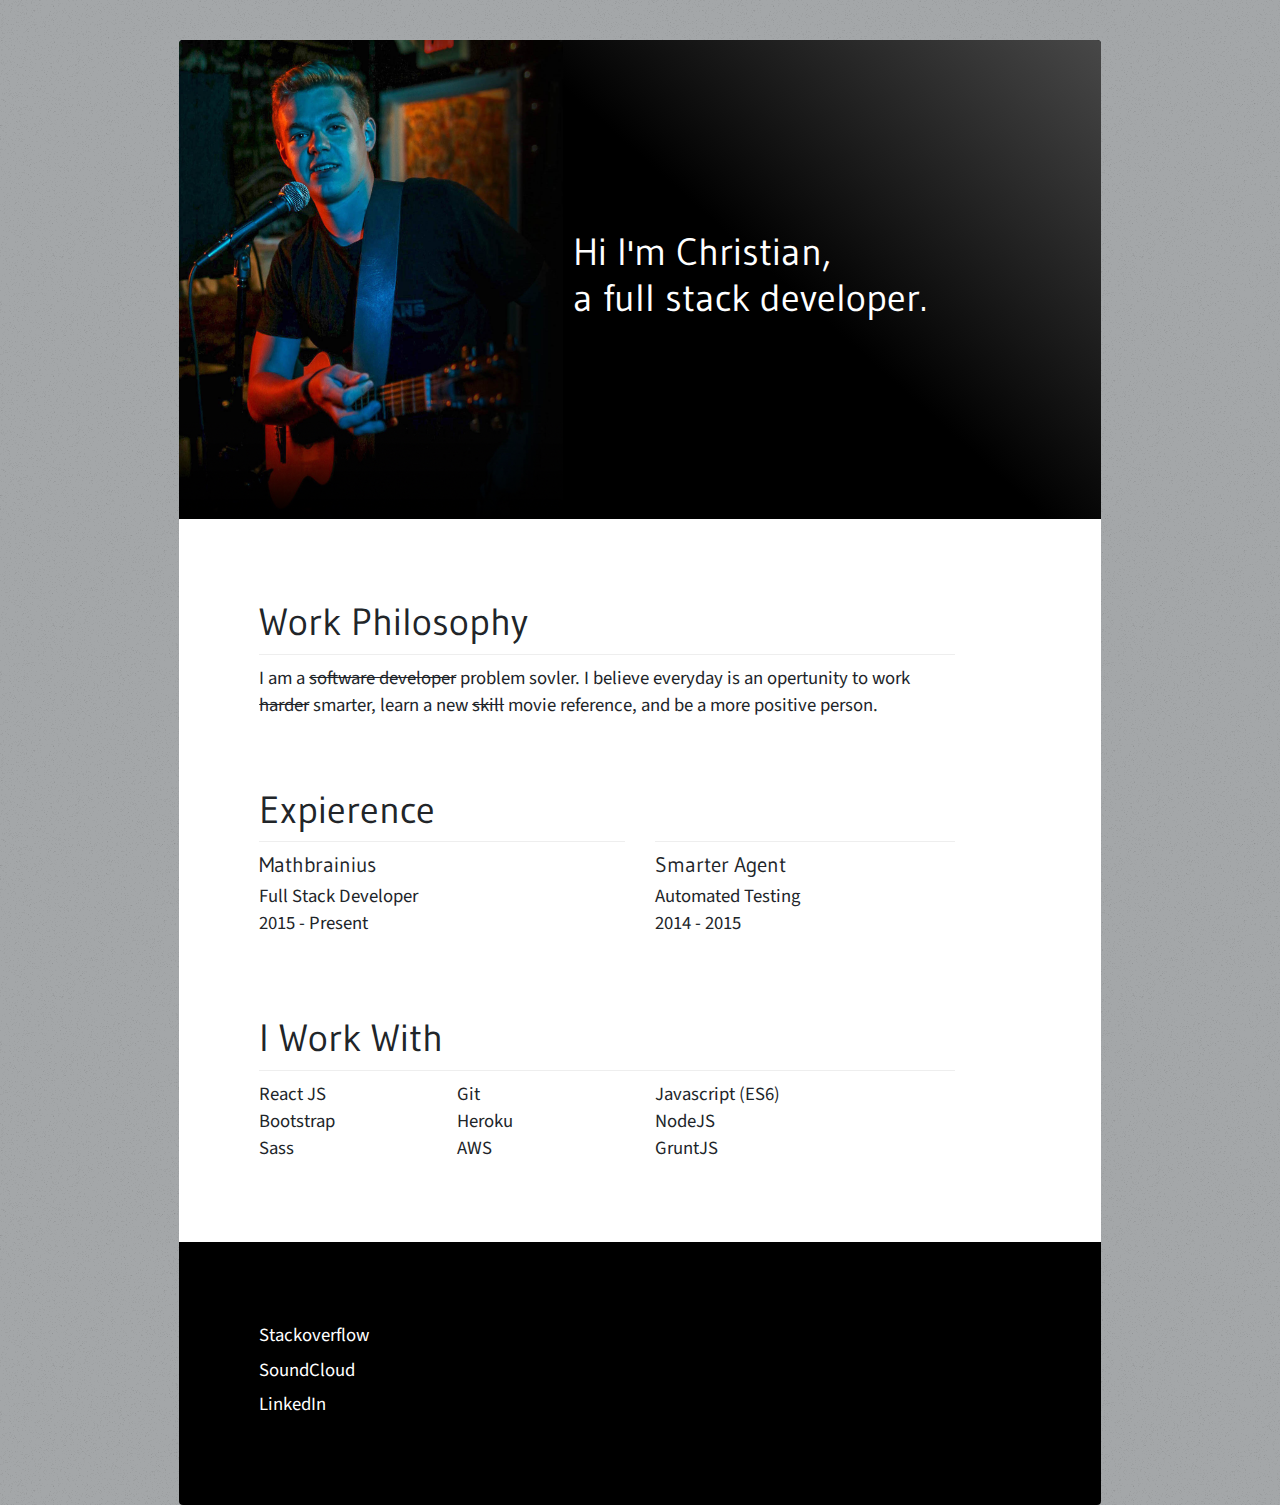
==== index.html @ 2dcd7c42 "style updates" ====
<!doctype html>

<html lang="en">
<head>
	<meta charset="utf-8">

	<title>Christian Juth</title>
	<meta name="description" content="Christian Juth">
	<meta name="author" content="Christian Juth">
    <meta name="viewport" content="width=device-width, initial-scale=1.0">

    <link rel="apple-touch-icon" sizes="57x57" href="./favicon/apple-icon-57x57.png">
	<link rel="apple-touch-icon" sizes="60x60" href="./favicon/apple-icon-60x60.png">
	<link rel="apple-touch-icon" sizes="72x72" href="./favicon/apple-icon-72x72.png">
	<link rel="apple-touch-icon" sizes="76x76" href="./favicon/apple-icon-76x76.png">
	<link rel="apple-touch-icon" sizes="114x114" href="./favicon/apple-icon-114x114.png">
	<link rel="apple-touch-icon" sizes="120x120" href="./favicon/apple-icon-120x120.png">
	<link rel="apple-touch-icon" sizes="144x144" href="./favicon/apple-icon-144x144.png">
	<link rel="apple-touch-icon" sizes="152x152" href="./favicon/apple-icon-152x152.png">
	<link rel="apple-touch-icon" sizes="180x180" href="./favicon/apple-icon-180x180.png">
	<link rel="icon" type="image/png" sizes="192x192"  href="./favicon/android-icon-192x192.png">
	<link rel="icon" type="image/png" sizes="32x32" href="./favicon/favicon-32x32.png">
	<link rel="icon" type="image/png" sizes="96x96" href="./favicon/favicon-96x96.png">
	<link rel="icon" type="image/png" sizes="16x16" href="./favicon/favicon-16x16.png">
	<link rel="manifest" href="/manifest.json">
	<meta name="msapplication-TileColor" content="#ffffff">
	<meta name="msapplication-TileImage" content="./favicon/ms-icon-144x144.png">
	<meta name="theme-color" content="#ffffff">

	<link href="https://fonts.googleapis.com/css?family=Gudea:700" rel="stylesheet">
	<link href="https://fonts.googleapis.com/css?family=Source+Sans+Pro:300,200" rel="stylesheet">

	<link rel="stylesheet" href="https://cdnjs.cloudflare.com/ajax/libs/twitter-bootstrap/4.1.3/css/bootstrap.css">
	<link rel="stylesheet" href="style.css">

	<script type="text/javascript" src="https://cdnjs.cloudflare.com/ajax/libs/jquery/3.3.1/jquery.slim.min.js"></script>
	<script type="text/javascript" src="main.js"></script>

</head>
<body>

<div class="page">
	<section class="header no-padding dark">
		<div class="row no-padding">
			<div class="col-md-5 hidden-xs profile-picture">
				<img src="profile.jpg" class="img-fluid" alt="Responsive image">
			</div>
			<div class="col-md-7 col-xs-12 gradient header-text-wrap">
				<div class="header-text">
					<h1>Hi I'm Christian, <br> a full stack developer.</h1>
				</div>
			</div>
		</div>
	</section>

	<section>

		<h1>Work Philosophy</h1>

		<div class="row">
			<div class="col-12 col-sm-11 col-lg-11">
				<hr>

				<p>I am a <s>software developer</s> problem sovler. I believe everyday is an opertunity to work <s>harder</s> smarter, learn a new <s>skill</s> movie reference, and be a more positive person. 
				</p>
			</div>
		</div>

		<br>
		<br>
		
		<h1>Expierence</h1>

		<hr class="d-sm-none">

		<div class="row">
			<div class="col-xs-12 col-sm-6 col-lg-6">
				<div class="expierence-card">
					<a href="http://www.mathbrainius.com/"><h5>Mathbrainius</h5></a>
					<p>Full Stack Developer<br>2015 - Present</p>
				</div>
			</div>
			<div class="col-xs-12 col-sm-5 col-lg-5">
				<div class="expierence-card">
					<a href="https://www.smarteragent.com/"><h5>Smarter Agent</h5></a>
					<p>Automated Testing<br>2014 - 2015</p>
				</div>
			</div>
		</div>

		<br>
		<br>

		<div class="row">
			<div class="col-xs-12 col-sm-11">
				<h1>I Work With</h1>
				<hr>
			</div>
		</div>

		<div class="row">
			<div class="col-xs-12 col-sm-3">
				<ul>
					<li>React JS</li>
				    <li>Bootstrap</li>
				    <li>Sass</li>
				</ul>
			</div>
			<div class="col-xs-12 col-sm-3">
				<ul>
					<li>Git</li>
					<li>Heroku</li>
					<li>AWS</li>
				</ul>
			</div>
			<div class="col-xs-12 col-sm-4">
				<ul>
				    <li>Javascript (ES6)</li>
				    <li>NodeJS</li>
				    <li>GruntJS</li>
				</ul>
			</div>
		</div>
	</section>

	<section class="dark">
		<ul class="extra-space">
		    <a href="https://stackoverflow.com/users/3052484/christian-juth"><li>Stackoverflow</li></a>
		    <a href="https://soundcloud.com/christianjuth/"><li>SoundCloud</li></a>
		    <a href="https://www.linkedin.com/in/christianjuth/"><li>LinkedIn</li></a>
		</ul>
	</section>
</div>
</body>
</html>
---- style.css ----
html,
body{
    margin: 0;
    padding: 0;
    height: 100%;
    width: 100%;
}

html{
	font-size: 17px;
}

body{
	background-color: #a4a7a9;
	background-image: url("texture.png");
	font-family: 'Gudea', sans-serif;
	-webkit-font-smoothing: antialiased;
	-moz-osx-font-smoothing: grayscale;
}

img{
	background-color: #000;
}

.page{
    margin-top: 40px; 
	margin-bottom: 25px;
	position: absolute;
	width: 72%;
	left: 14%;
	min-height: 100%;
	border-radius: 4px;
	overflow: hidden;
}

.gradient{
	/* fallback for old browsers */
	background: #000000;
	/* Chrome 10-25, Safari 5.1-6 */
  	background: -webkit-linear-gradient(to top right, #000000 45%, #484848); 
  	/* W3C, IE 10+/ Edge, Firefox 16+, Chrome 26+, Opera 12+, Safari 7+ */
  	background: linear-gradient(to top right, #000000 45%, #484848);
}

.dark{
	background: #000000;
}

.dark,
.dark *,
.dark *:hover,
.gradient,
.gradient *,
.gradient *:hover{
	color: #fff;
}

section{
	padding: 80px;
	min-height: 200px;
	background-color: #fff;
	overflow: hidden;
}

section.no-padding{
	padding: 0;
}

.row.no-padding{
	margin: -1px;
}

.row.no-padding > div{
	padding: 0;
}

.row.no-padding-right{
	margin-right: -1px;
}

.row.no-padding-right > div{
	padding-right: 0;
}

.header-text {
	display: -ms-flexbox;
	display: -webkit-flex;
	display: flex;

	-ms-flex-align: center;
	-webkit-align-items: center;
	-webkit-box-align: center;

	align-items: center;

	height: 100%;
    padding: 10px;
}

ul {
	list-style-type: none;
	padding: 0;
	margin: 0;
}

ul.extra-space li{
	margin-bottom: 7px;
}

hr{
    margin: 0 0 10px 0;
    border-top: 1px solid #eee;
}

a, a:hover{
	color: #212529;
}

p,
li{
	font-family: 'Source Sans Pro', sans-serif;
	font-size: 1.1rem;
    line-height: 1.6rem;
}

h1{
	font-size: calc(1.5rem + 1vw);
}

h5{
	margin-bottom: 5px;
}

.expierence-card{
	border-top: 1px solid #eee;
    padding: 10px 0;
}



@media (max-width: 1100px) {
	.page{
		width: 80%;
		left: 10%;
	}
}



@media (max-width: 992px) {
	.row.no-xs-padding{
		margin: -1px;
	}

	.row.no-xs-padding > div{
		padding: 0;
	}

    .page{
        margin: 20px;
        left: 0;
        width: calc(100% - 40px);
    }
}




@media (max-width: 767px) {

    section{
        padding: 50px 25px 60px;
    }

    .header-text{
    	padding: 23px;
    }
    
    .page{
        margin: 0;
        left: 0;
        width: 100%;
    }
    
    .gradient{
        background: -webkit-linear-gradient(bottom, rgba(0,0,0,1) 0%, rgba(0, 0, 0, 0) 100%);
        background: linear-gradient(bottom, rgba(0,0,0,1) 0%, rgba(0, 0, 0, 0) 100%);
    }
    
    .profile-picture{
        max-height: 60vh;
    }
}



@media (max-width: 576px) {

	.page{
		border-radius: 0px;
	}

	.header{
		height: 100vh;
		position: relative;
	}

	.header-text-wrap{
		position: absolute;
		bottom: 0;
	}

	.header-text h1{
		position: absolute;
		bottom: 0;
        font-size: 9vw;
        padding: 0;
        margin-bottom: calc(40px + 10vh);
    }
    
    h1{
        font-size: 8vw;
    }

    p{
    	font-size: 1.3rem;
    	font-weight: 200;
    }

	.expierence-card{
    	border: none;
    	padding: 0;
    }
}

.album{
	position: relative;
}

.album .controls{
	background-color: rgba(134, 134, 134, 0.75);
	position: absolute;
    top: 0;
    left: 0;
    height: 100%;
    width: 100%;
    opacity: 0;
}

.album .controls:hover{
	opacity: 1;
}

.album .controls:before{
	content: " ";
    display: block;
	height: 80px;
    width: 80px;
    position: absolute;
    top: 50%;
    left: 50%;
    transform: translate(-50%, -50%);
    border-radius: 100%;
    border: 2px solid #FFF;
}

.album .controls:after{
	content: " ";
    display: block;
    border-style: solid;
    box-sizing: border-box;
    width: 28px;
    height: 30px;
    position: absolute;
    left: 50%;
    top: 50%;
    border-width: 17px 0px 17px 28px;
    border-color: transparent transparent transparent #ffffff;
    transform: translate(-50%, -50%);
    margin-left: 4px;
    cursor: pointer;
}





/* --- Christmas Mode --- */
body.winter-mode{
	background-image: url('http://i.imgur.com/BiSmXaq.png'), url('http://i.imgur.com/XHuy0NJ.png'), url('http://i.imgur.com/okpRxJU.png');
	-webkit-animation: snow 20s linear infinite;
    -moz-animation: snow 20s linear infinite;
    -ms-animation: snow 20s linear infinite;
    animation: snow 20s linear infinite;
}

@-webkit-keyframes snow {
    0% { background-position: 0px 0px, 0px 0px, 0px 0px }
    100% {
        background-position: 500px 1000px, 400px 400px, 300px 300px;
    }
}
@-moz-keyframes snow {
    0% { background-position: 0px 0px, 0px 0px, 0px 0px }
    100% {
        background-position: 500px 1000px, 400px 400px, 300px 300px;
    }
}
@-ms-keyframes snow {
    0% { background-position: 0px 0px, 0px 0px, 0px 0px }
    100% {
        background-position: 500px 1000px, 400px 400px, 300px 300px;
    }
}
@keyframes snow {
    0% { background-position: 0px 0px, 0px 0px, 0px 0px }
    100% {
        background-position: 500px 1000px, 400px 400px, 300px 300px;
    }
}
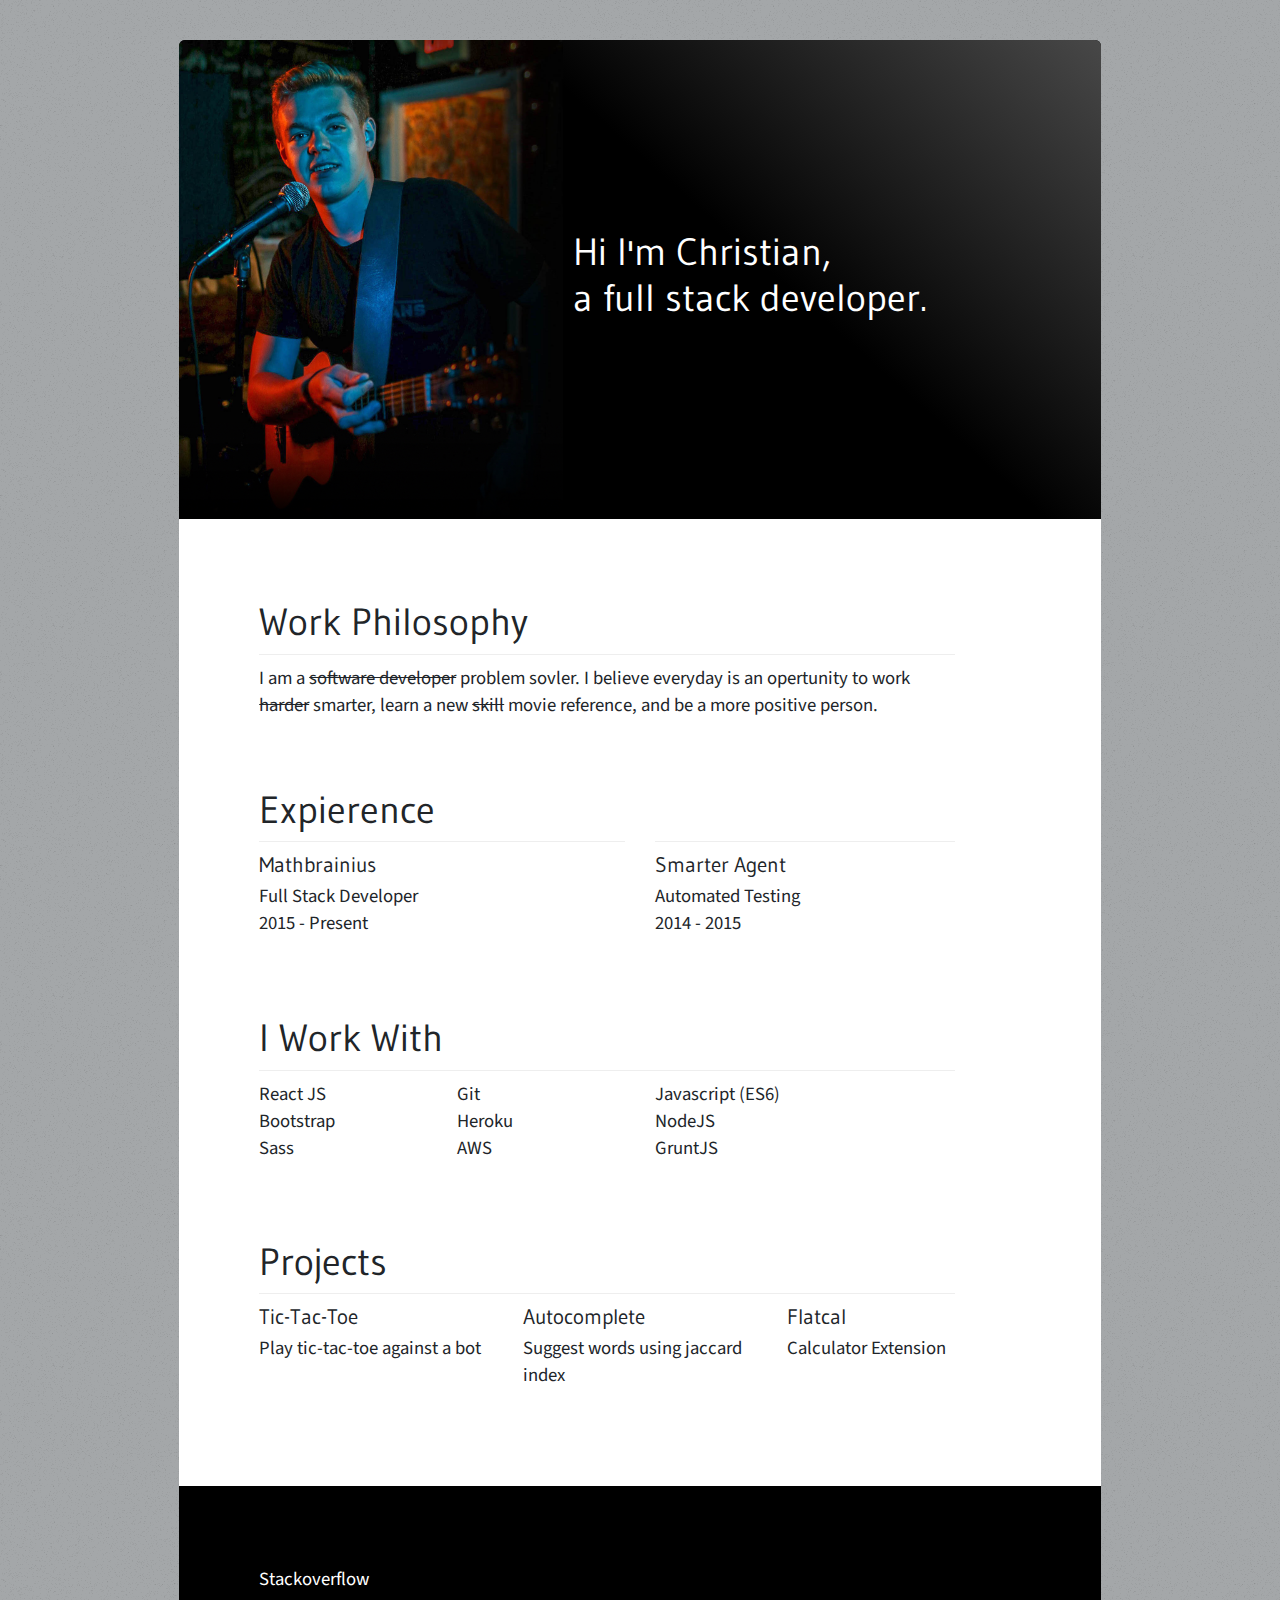
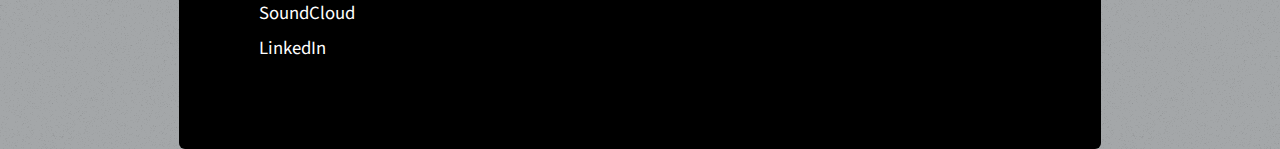
==== commit 4cf4027f: "added projects" ====
--- a/index.html
+++ b/index.html
@@ -121,6 +121,33 @@
 				</ul>
 			</div>
 		</div>
+
+
+		<br>
+		<br>
+		<br>
+
+		<div class="row">
+			<div class="col-xs-12 col-sm-11">
+				<h1>Projects</h1>
+				<hr>
+			</div>
+		</div>
+
+		<div class="row">
+			<div class="col-xs-12 col-sm-6 col-lg-4">
+				<a href="https://christianjuth.com/tic-tac-toe/"><h5>Tic-Tac-Toe</h5></a>
+				<p>Play tic-tac-toe against a bot</p>
+			</div>
+			<div class="col-xs-12 col-sm-6 col-lg-4">
+				<a href="https://christianjuth.com/autocomplete/"><h5>Autocomplete</h5></a>
+				<p>Suggest words using jaccard index</p>
+			</div>
+			<div class="col-xs-12 col-sm-6 col-lg-3">
+				<a href="https://chrome.google.com/webstore/detail/flatcal/peafajlolhkdljplidpolnbnpdjjfkkh"><h5>Flatcal</h5></a>
+				<p>Calculator Extension</p>
+			</div>
+		</div>
 	</section>
 
 	<section class="dark">
--- a/style.css
+++ b/style.css
@@ -29,7 +29,7 @@
 	width: 72%;
 	left: 14%;
 	min-height: 100%;
-	border-radius: 4px;
+	border-radius: 6px;
 	overflow: hidden;
 }
 
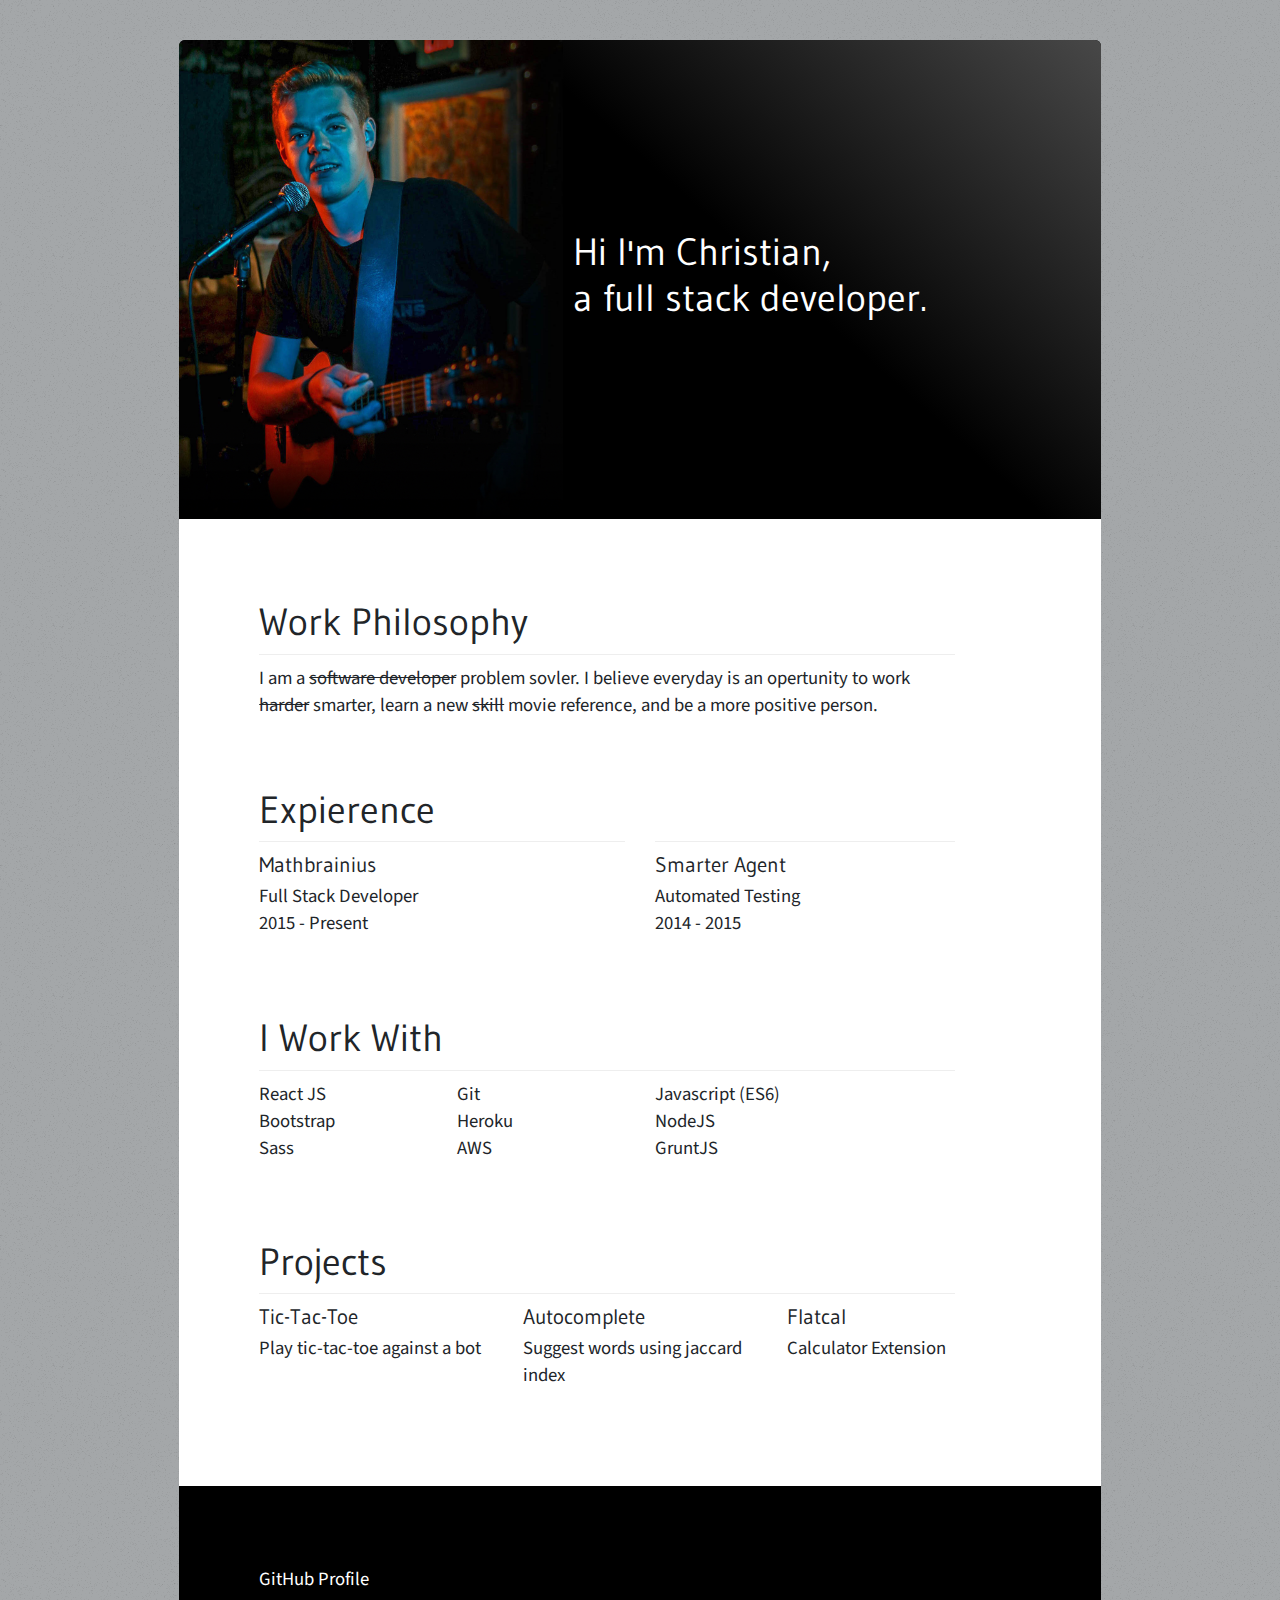
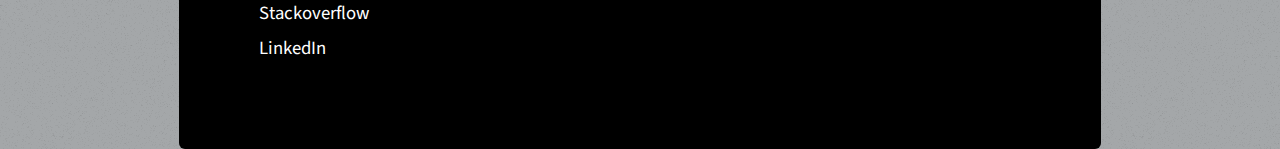
==== commit fbd66bd8: "Update index.html" ====
--- a/index.html
+++ b/index.html
@@ -152,11 +152,11 @@
 
 	<section class="dark">
 		<ul class="extra-space">
+		    <a href="https://github.com/christianjuth"><li>GitHub Profile</li></a>
 		    <a href="https://stackoverflow.com/users/3052484/christian-juth"><li>Stackoverflow</li></a>
-		    <a href="https://soundcloud.com/christianjuth/"><li>SoundCloud</li></a>
 		    <a href="https://www.linkedin.com/in/christianjuth/"><li>LinkedIn</li></a>
 		</ul>
 	</section>
 </div>
 </body>
-</html>+</html>
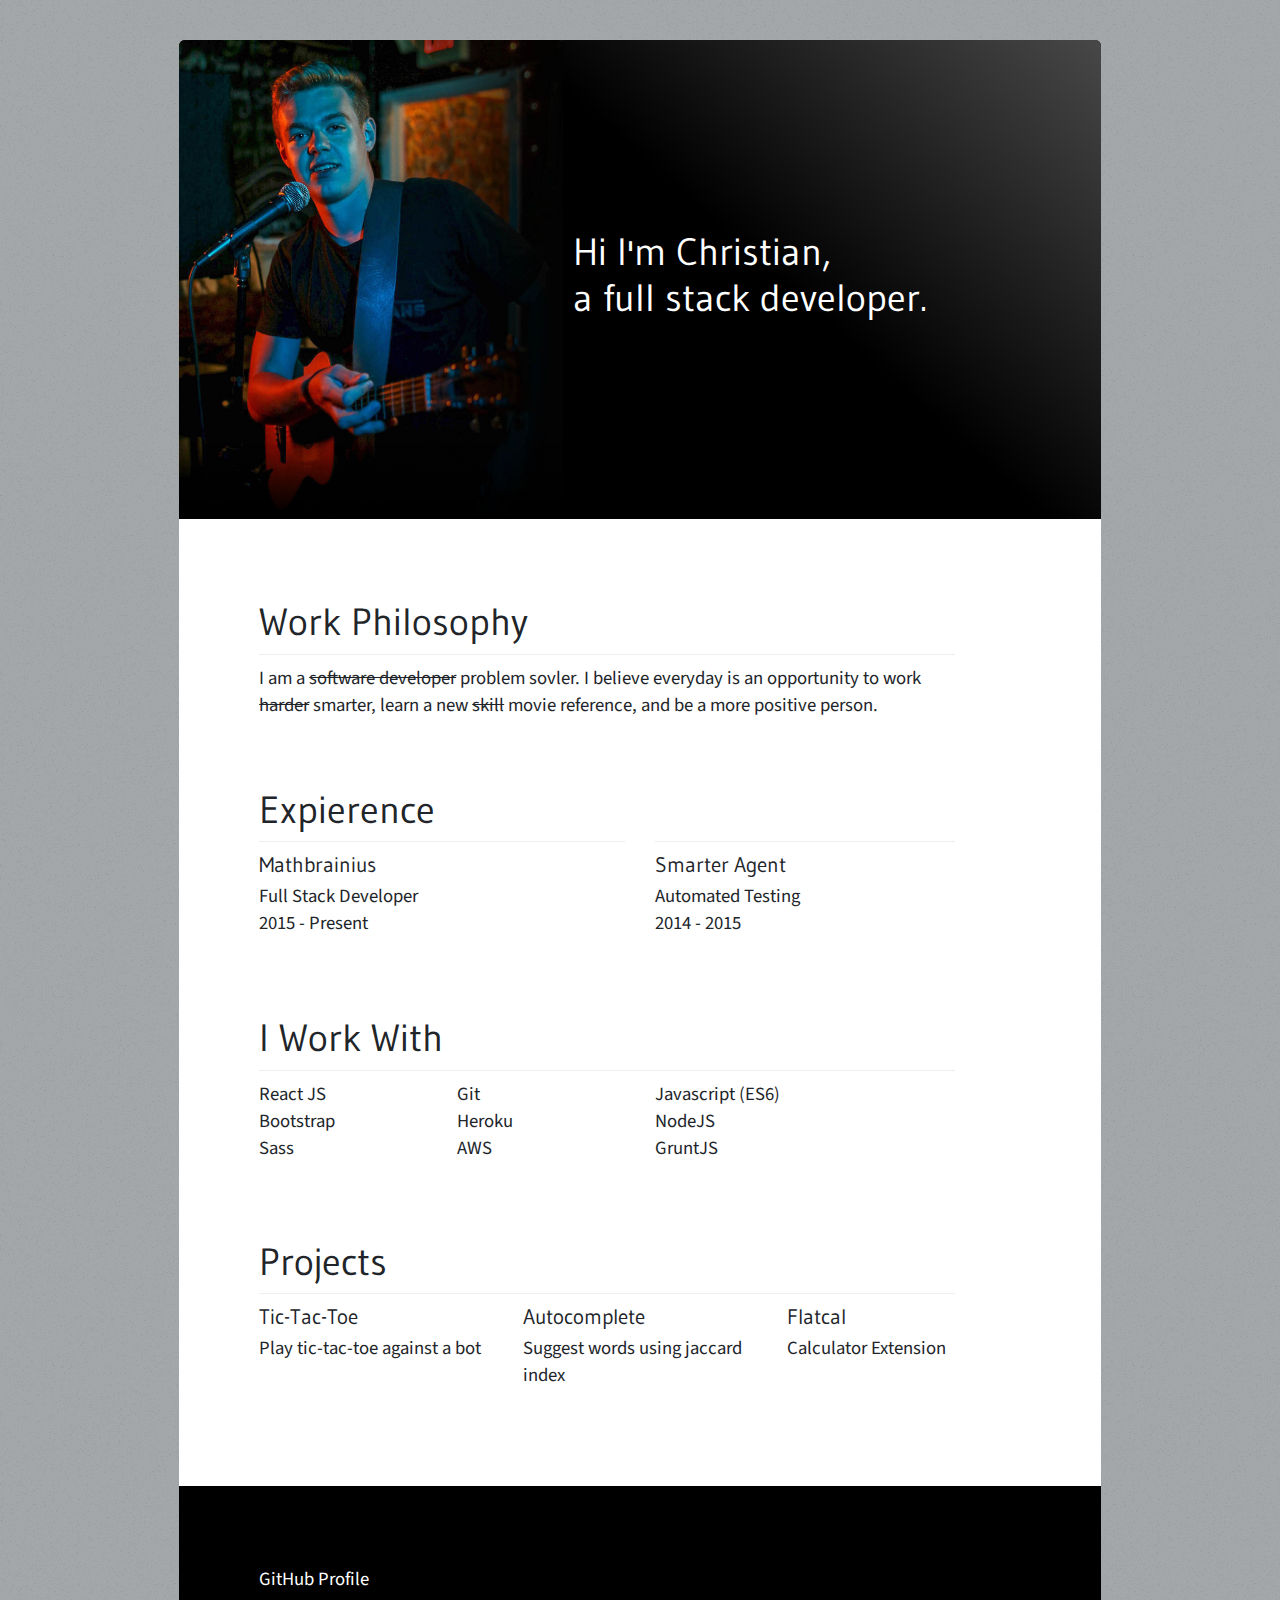
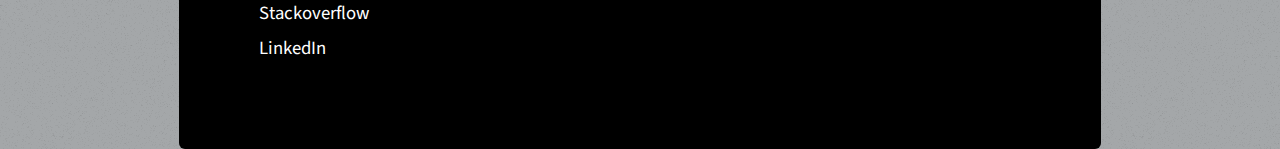
==== commit 54648335: "Update index.html" ====
--- a/index.html
+++ b/index.html
@@ -61,7 +61,7 @@
 			<div class="col-12 col-sm-11 col-lg-11">
 				<hr>
 
-				<p>I am a <s>software developer</s> problem sovler. I believe everyday is an opertunity to work <s>harder</s> smarter, learn a new <s>skill</s> movie reference, and be a more positive person. 
+				<p>I am a <s>software developer</s> problem sovler. I believe everyday is an opportunity to work <s>harder</s> smarter, learn a new <s>skill</s> movie reference, and be a more positive person. 
 				</p>
 			</div>
 		</div>
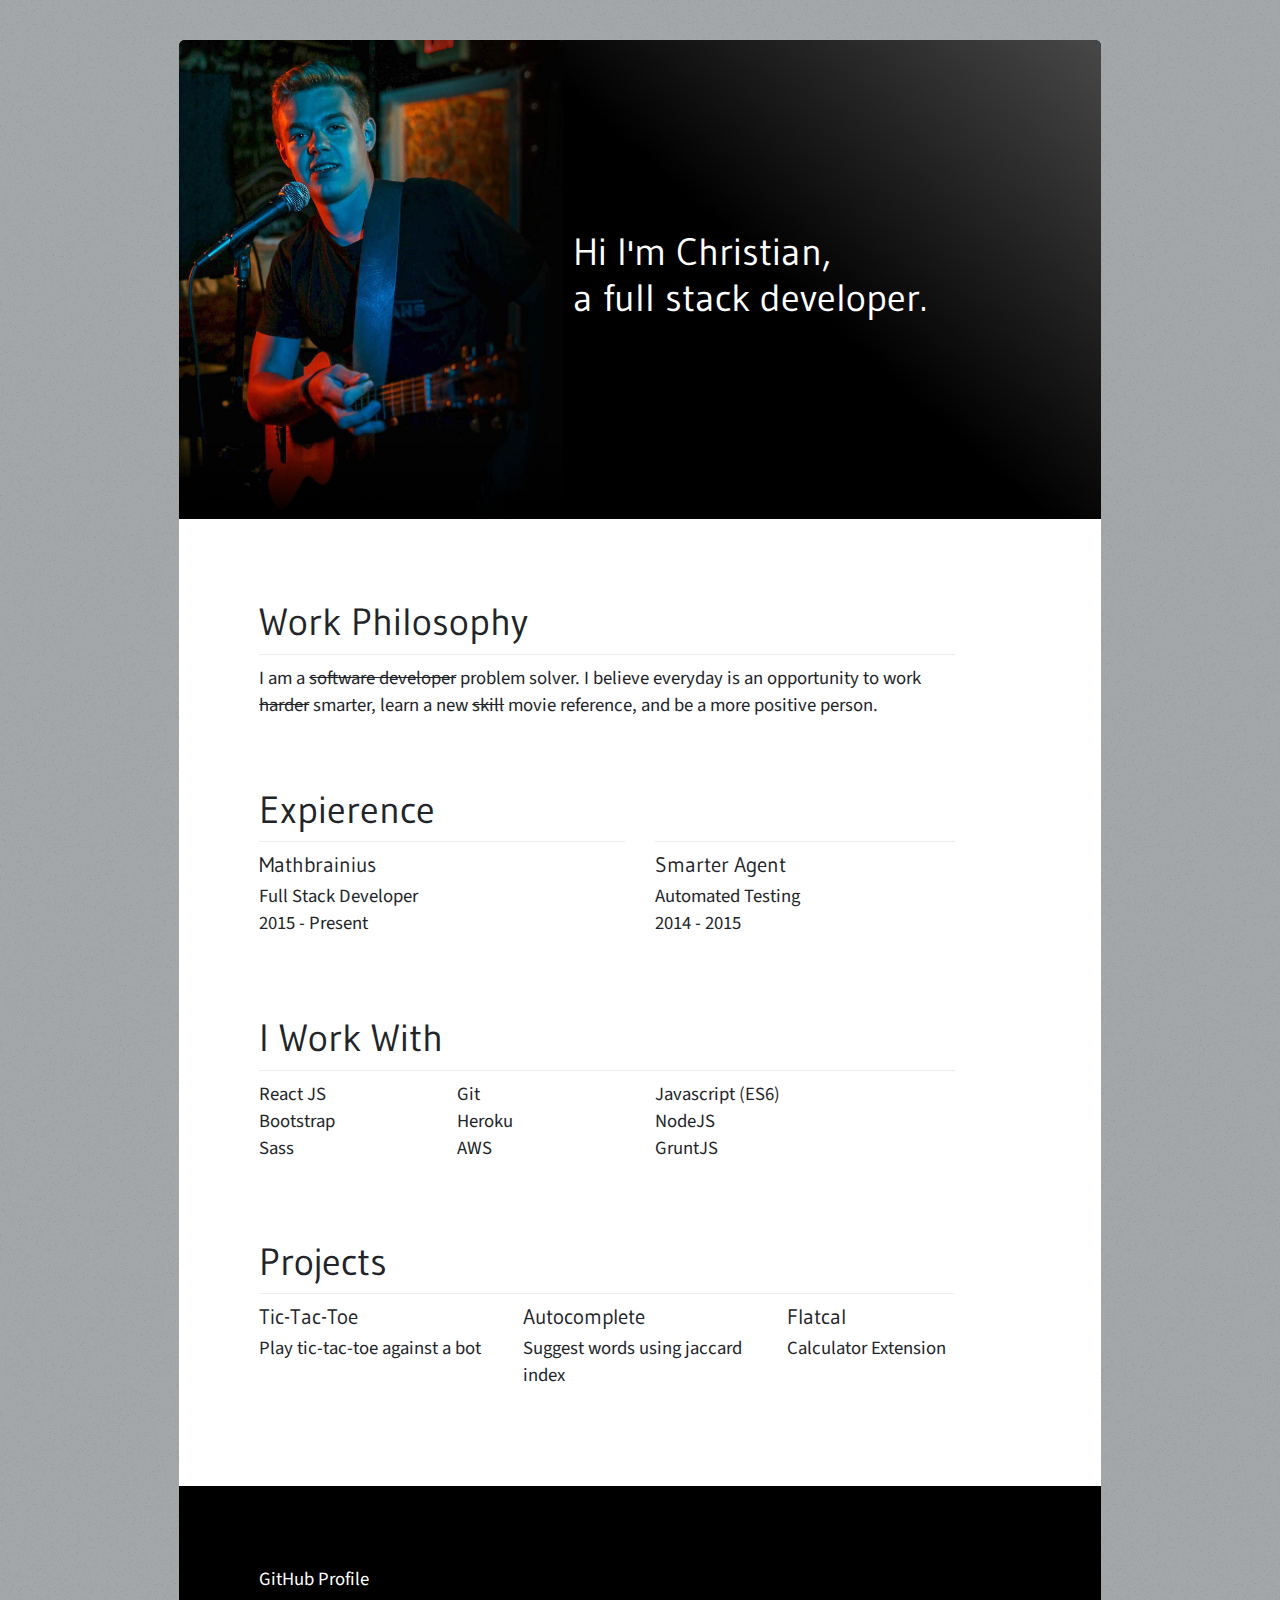
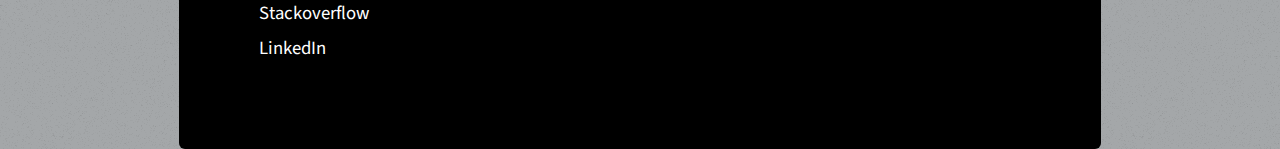
==== commit 37ed3d73: "Update index.html" ====
--- a/index.html
+++ b/index.html
@@ -61,7 +61,7 @@
 			<div class="col-12 col-sm-11 col-lg-11">
 				<hr>
 
-				<p>I am a <s>software developer</s> problem sovler. I believe everyday is an opportunity to work <s>harder</s> smarter, learn a new <s>skill</s> movie reference, and be a more positive person. 
+				<p>I am a <s>software developer</s> problem solver. I believe everyday is an opportunity to work <s>harder</s> smarter, learn a new <s>skill</s> movie reference, and be a more positive person. 
 				</p>
 			</div>
 		</div>
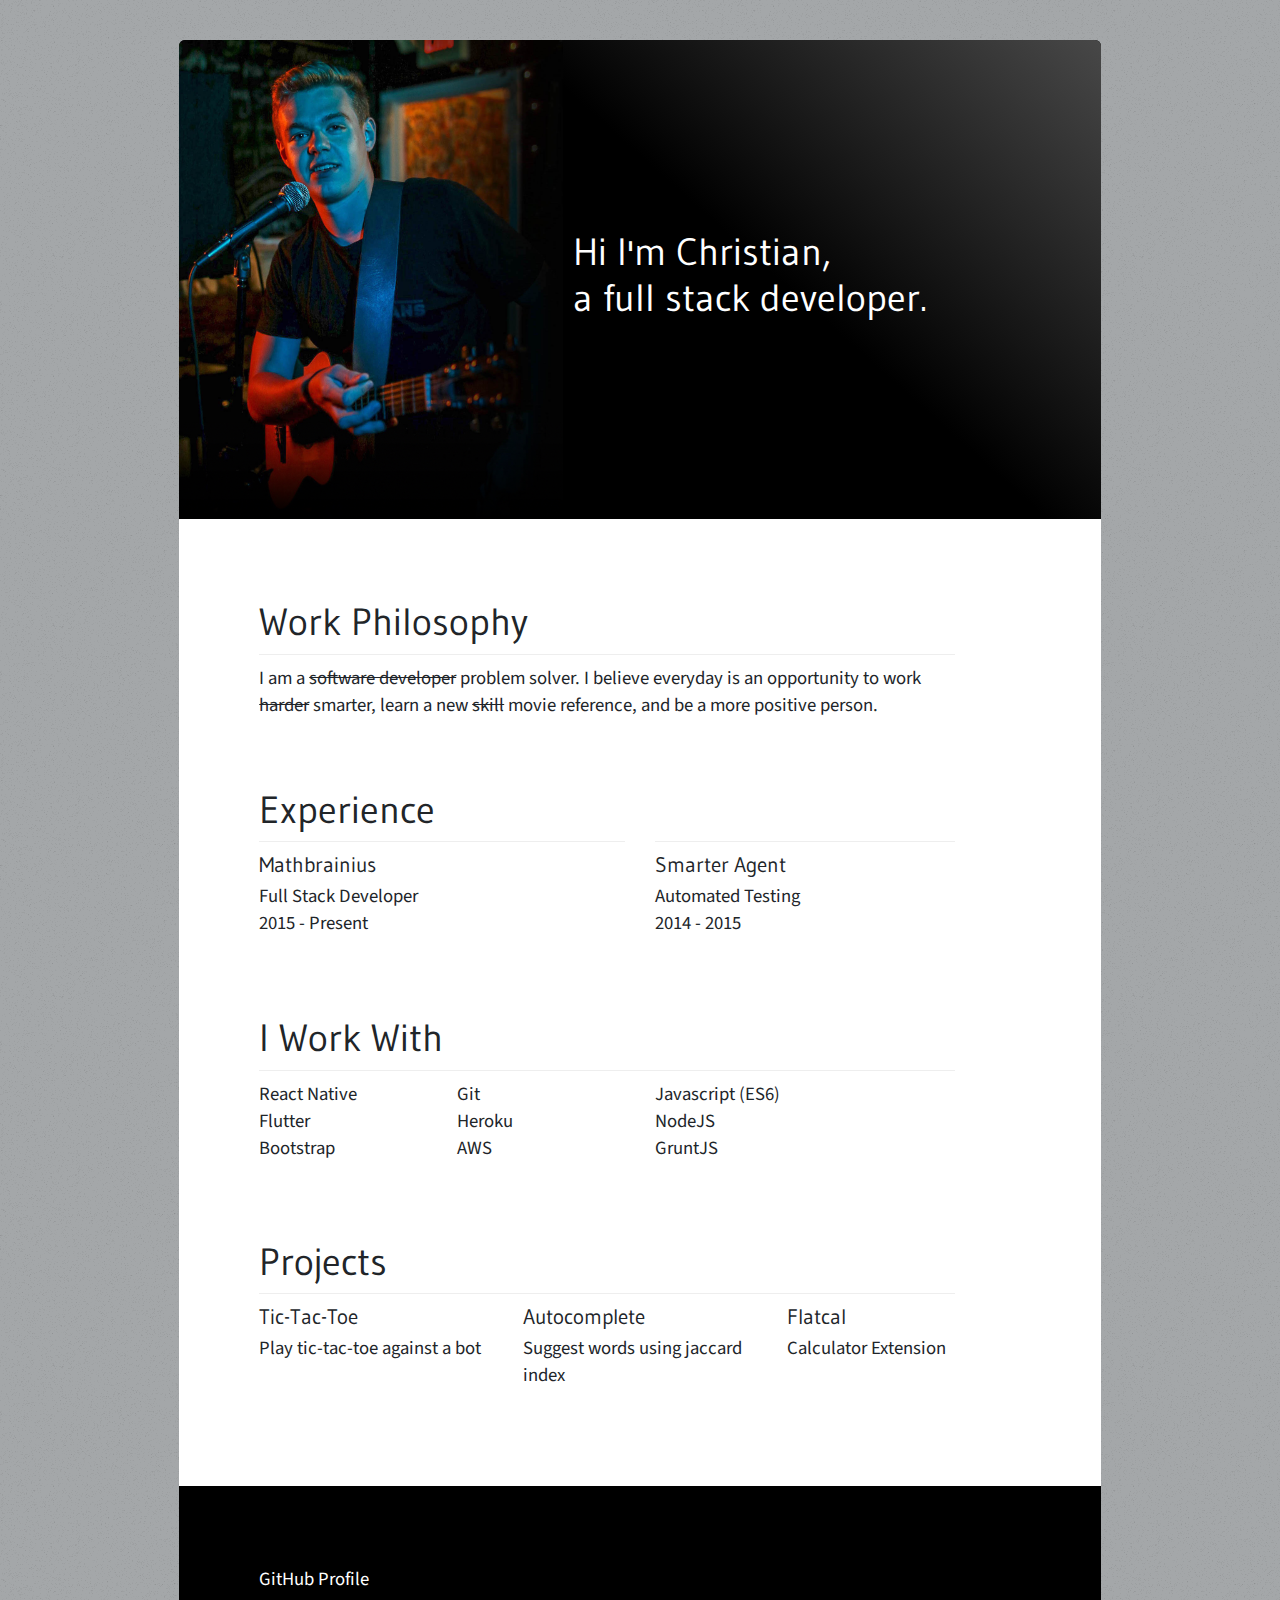
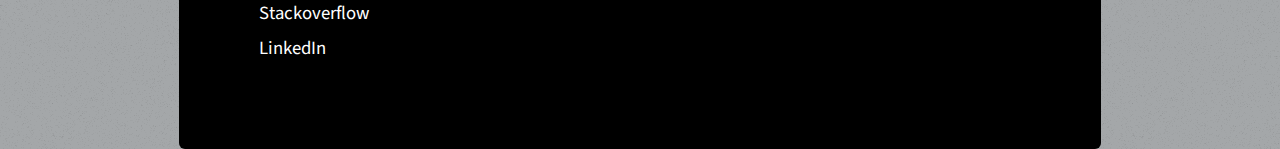
==== commit 864b0ead: "Update index.html" ====
--- a/index.html
+++ b/index.html
@@ -69,7 +69,7 @@
 		<br>
 		<br>
 		
-		<h1>Expierence</h1>
+		<h1>Experience</h1>
 
 		<hr class="d-sm-none">
 
@@ -101,9 +101,9 @@
 		<div class="row">
 			<div class="col-xs-12 col-sm-3">
 				<ul>
-					<li>React JS</li>
+					<li>React Native</li>
+					<li>Flutter</li>
 				    <li>Bootstrap</li>
-				    <li>Sass</li>
 				</ul>
 			</div>
 			<div class="col-xs-12 col-sm-3">
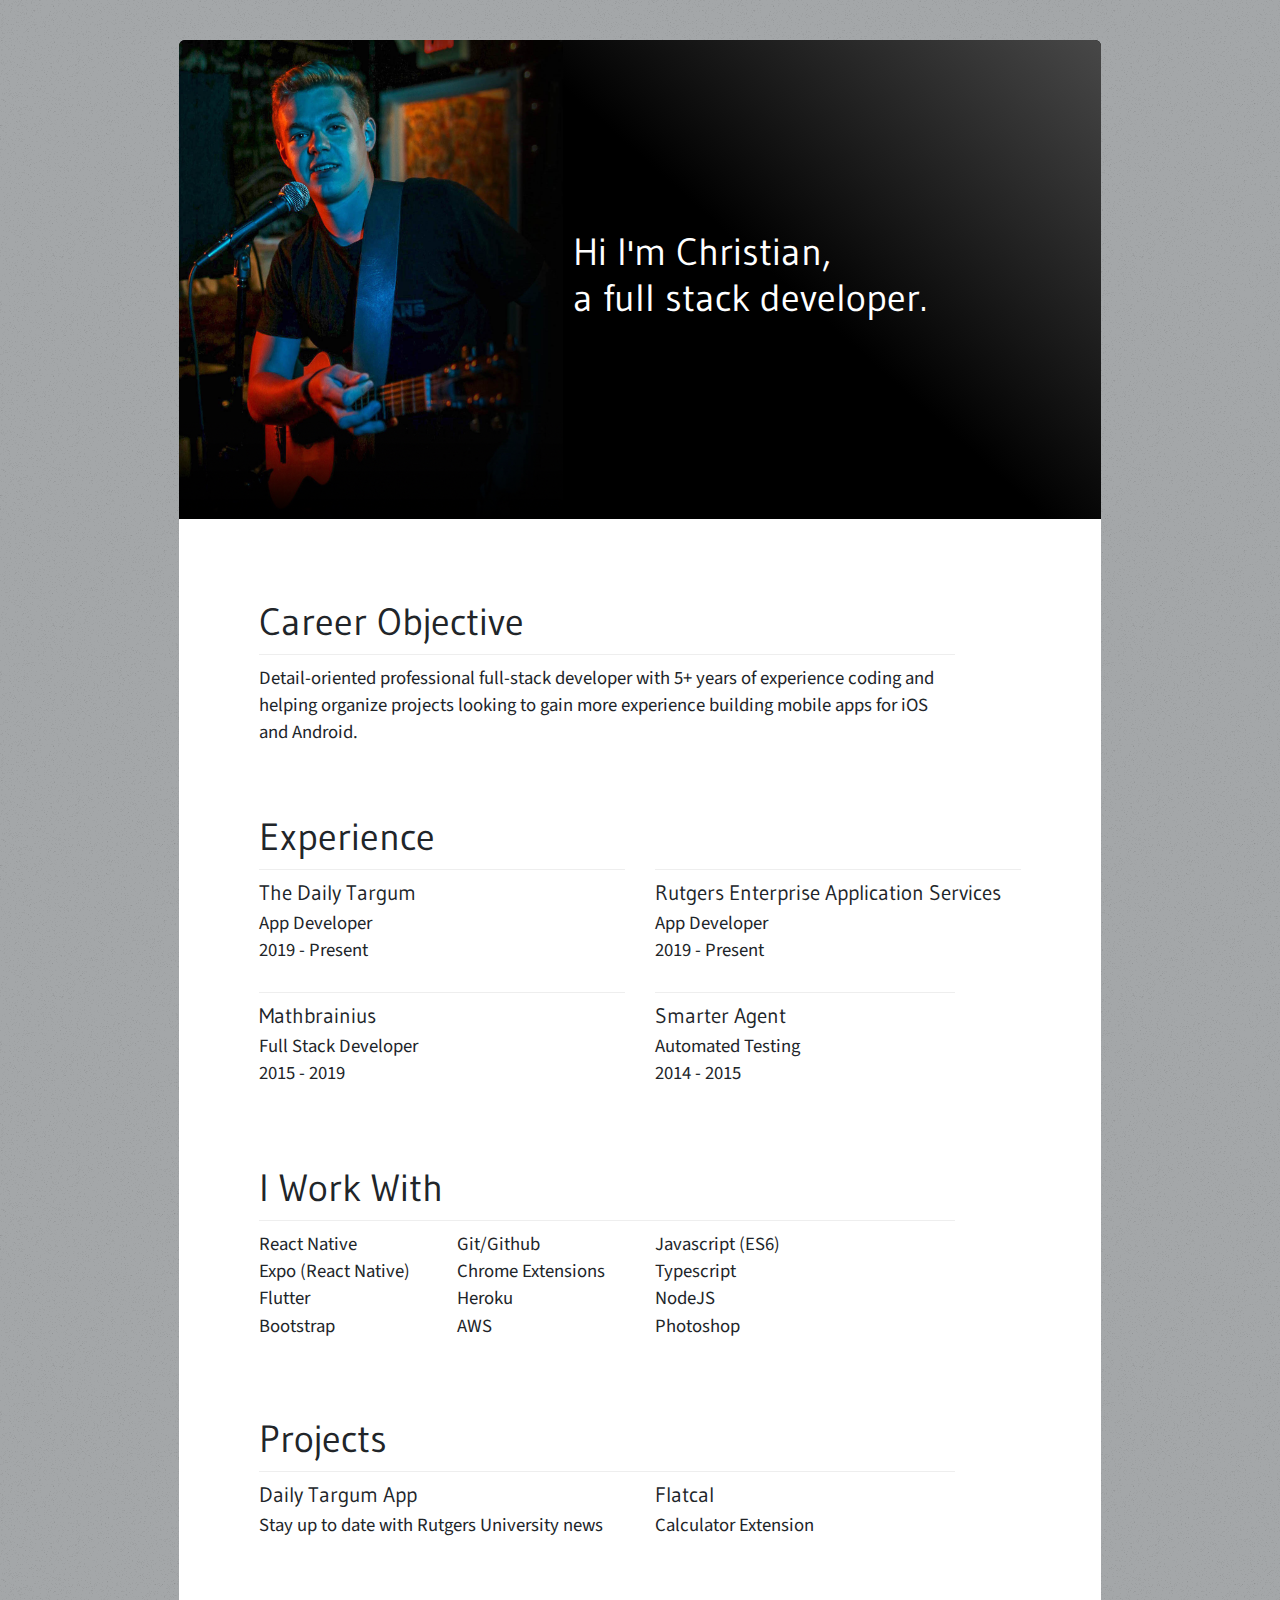
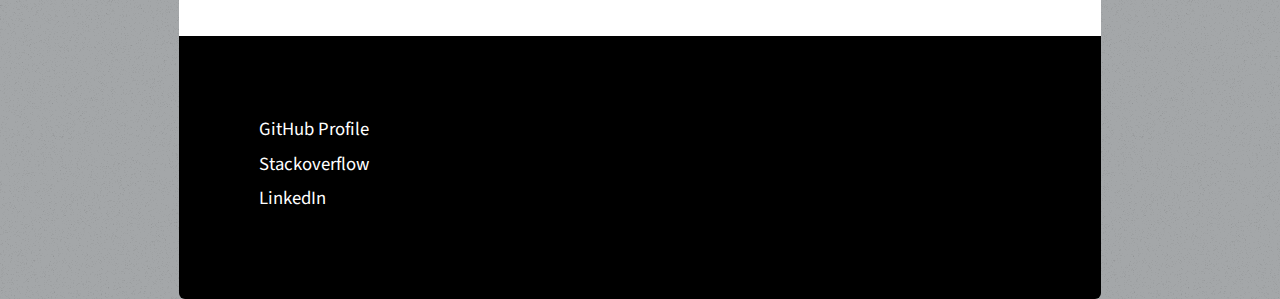
==== commit 18716cf5: "updated portfolio" ====
--- a/index.html
+++ b/index.html
@@ -55,20 +55,19 @@
 
 	<section>
 
-		<h1>Work Philosophy</h1>
+		<h1>Career Objective</h1>
 
 		<div class="row">
 			<div class="col-12 col-sm-11 col-lg-11">
 				<hr>
 
-				<p>I am a <s>software developer</s> problem solver. I believe everyday is an opportunity to work <s>harder</s> smarter, learn a new <s>skill</s> movie reference, and be a more positive person. 
-				</p>
+				<p>Detail-oriented professional full-stack developer with 5+ years of experience coding and helping organize projects looking to gain more experience building mobile apps for iOS and Android.</p>
 			</div>
 		</div>
 
 		<br>
 		<br>
-		
+
 		<h1>Experience</h1>
 
 		<hr class="d-sm-none">
@@ -76,8 +75,20 @@
 		<div class="row">
 			<div class="col-xs-12 col-sm-6 col-lg-6">
 				<div class="expierence-card">
+					<a href="https://www.dailytargum.com/"><h5>The Daily Targum</h5></a>
+					<p>App Developer<br>2019 - Present</p>
+				</div>
+			</div>
+			<div class="col-xs-12 col-sm-6 col-lg-6">
+				<div class="expierence-card">
+					<a href="https://eas.rutgers.edu/"><h5>Rutgers Enterprise Application Services</h5></a>
+					<p>App Developer<br>2019 - Present</p>
+				</div>
+			</div>
+			<div class="col-xs-12 col-sm-6 col-lg-6">
+				<div class="expierence-card">
 					<a href="http://www.mathbrainius.com/"><h5>Mathbrainius</h5></a>
-					<p>Full Stack Developer<br>2015 - Present</p>
+					<p>Full Stack Developer<br>2015 - 2019</p>
 				</div>
 			</div>
 			<div class="col-xs-12 col-sm-5 col-lg-5">
@@ -102,13 +113,15 @@
 			<div class="col-xs-12 col-sm-3">
 				<ul>
 					<li>React Native</li>
+					<li>Expo (React Native)</li>
 					<li>Flutter</li>
-				    <li>Bootstrap</li>
+				   <li>Bootstrap</li>
 				</ul>
 			</div>
 			<div class="col-xs-12 col-sm-3">
 				<ul>
-					<li>Git</li>
+					<li>Git/Github</li>
+					<li>Chrome Extensions</li>
 					<li>Heroku</li>
 					<li>AWS</li>
 				</ul>
@@ -116,8 +129,9 @@
 			<div class="col-xs-12 col-sm-4">
 				<ul>
 				    <li>Javascript (ES6)</li>
+						<li>Typescript</li>
 				    <li>NodeJS</li>
-				    <li>GruntJS</li>
+				    <li>Photoshop</li>
 				</ul>
 			</div>
 		</div>
@@ -135,15 +149,11 @@
 		</div>
 
 		<div class="row">
-			<div class="col-xs-12 col-sm-6 col-lg-4">
-				<a href="https://christianjuth.com/tic-tac-toe/"><h5>Tic-Tac-Toe</h5></a>
-				<p>Play tic-tac-toe against a bot</p>
+			<div class="col-xs-12 col-sm-6">
+				<a href="https://apps.apple.com/us/app/daily-targum/id486306039"><h5>Daily Targum App</h5></a>
+				<p>Stay up to date with Rutgers University news</p>
 			</div>
-			<div class="col-xs-12 col-sm-6 col-lg-4">
-				<a href="https://christianjuth.com/autocomplete/"><h5>Autocomplete</h5></a>
-				<p>Suggest words using jaccard index</p>
-			</div>
-			<div class="col-xs-12 col-sm-6 col-lg-3">
+			<div class="col-xs-12 col-sm-6">
 				<a href="https://chrome.google.com/webstore/detail/flatcal/peafajlolhkdljplidpolnbnpdjjfkkh"><h5>Flatcal</h5></a>
 				<p>Calculator Extension</p>
 			</div>
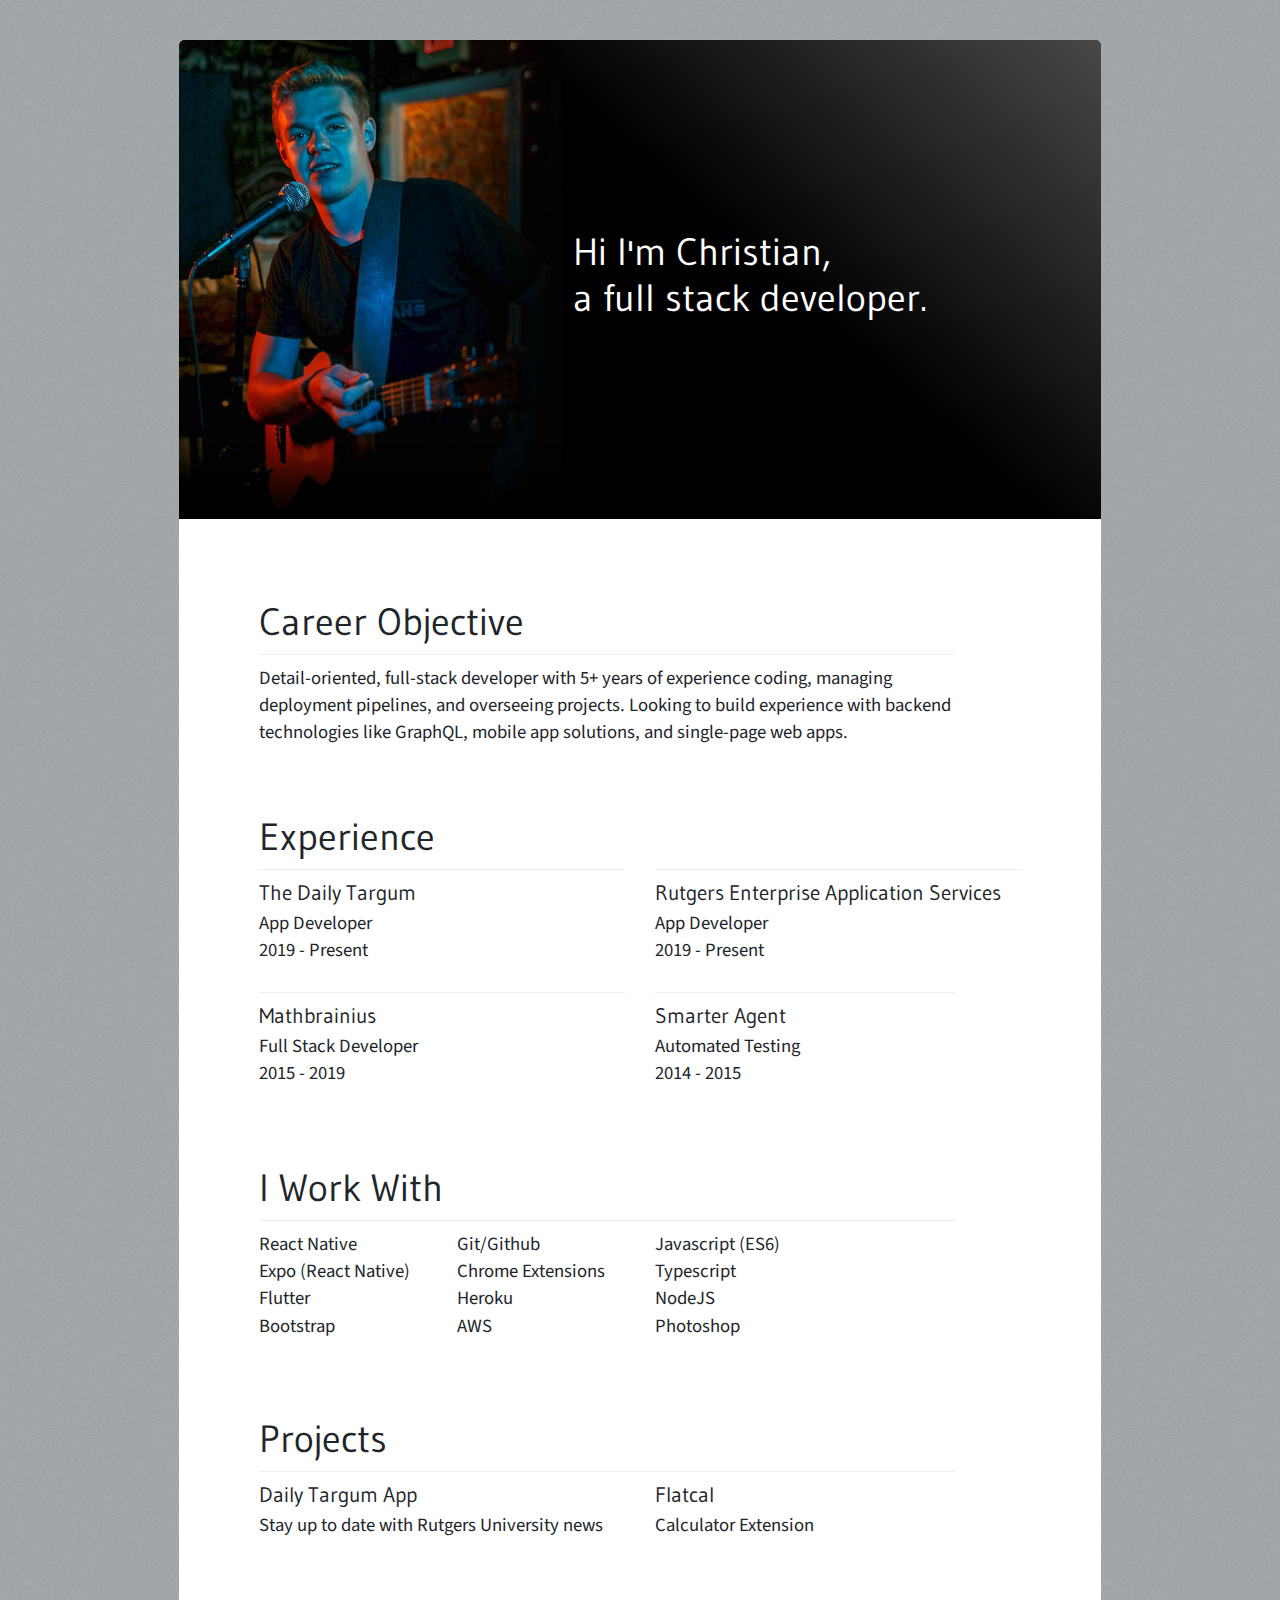
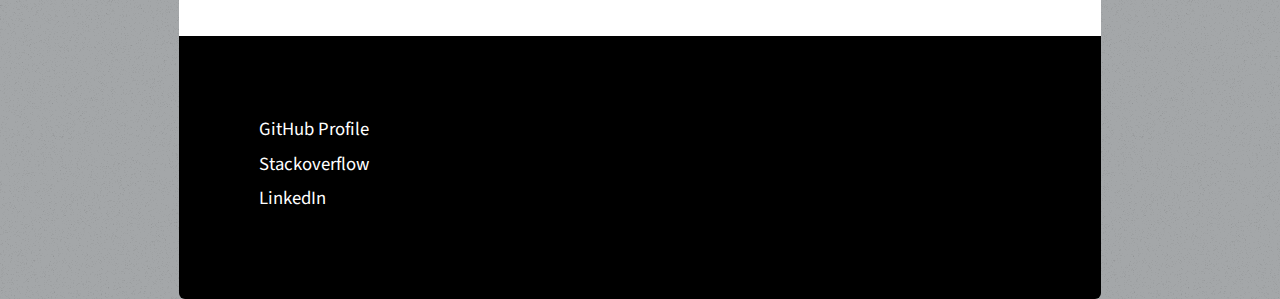
==== commit c547259c: "updated resume" ====
--- a/index.html
+++ b/index.html
@@ -61,7 +61,7 @@
 			<div class="col-12 col-sm-11 col-lg-11">
 				<hr>
 
-				<p>Detail-oriented professional full-stack developer with 5+ years of experience coding and helping organize projects looking to gain more experience building mobile apps for iOS and Android.</p>
+				<p>Detail-oriented, full-stack developer with 5+ years of experience coding, managing deployment pipelines, and overseeing projects. Looking to build experience with backend technologies like GraphQL, mobile app solutions, and single-page web apps.</p>
 			</div>
 		</div>
 
@@ -129,7 +129,7 @@
 			<div class="col-xs-12 col-sm-4">
 				<ul>
 				    <li>Javascript (ES6)</li>
-						<li>Typescript</li>
+					<li>Typescript</li>
 				    <li>NodeJS</li>
 				    <li>Photoshop</li>
 				</ul>
